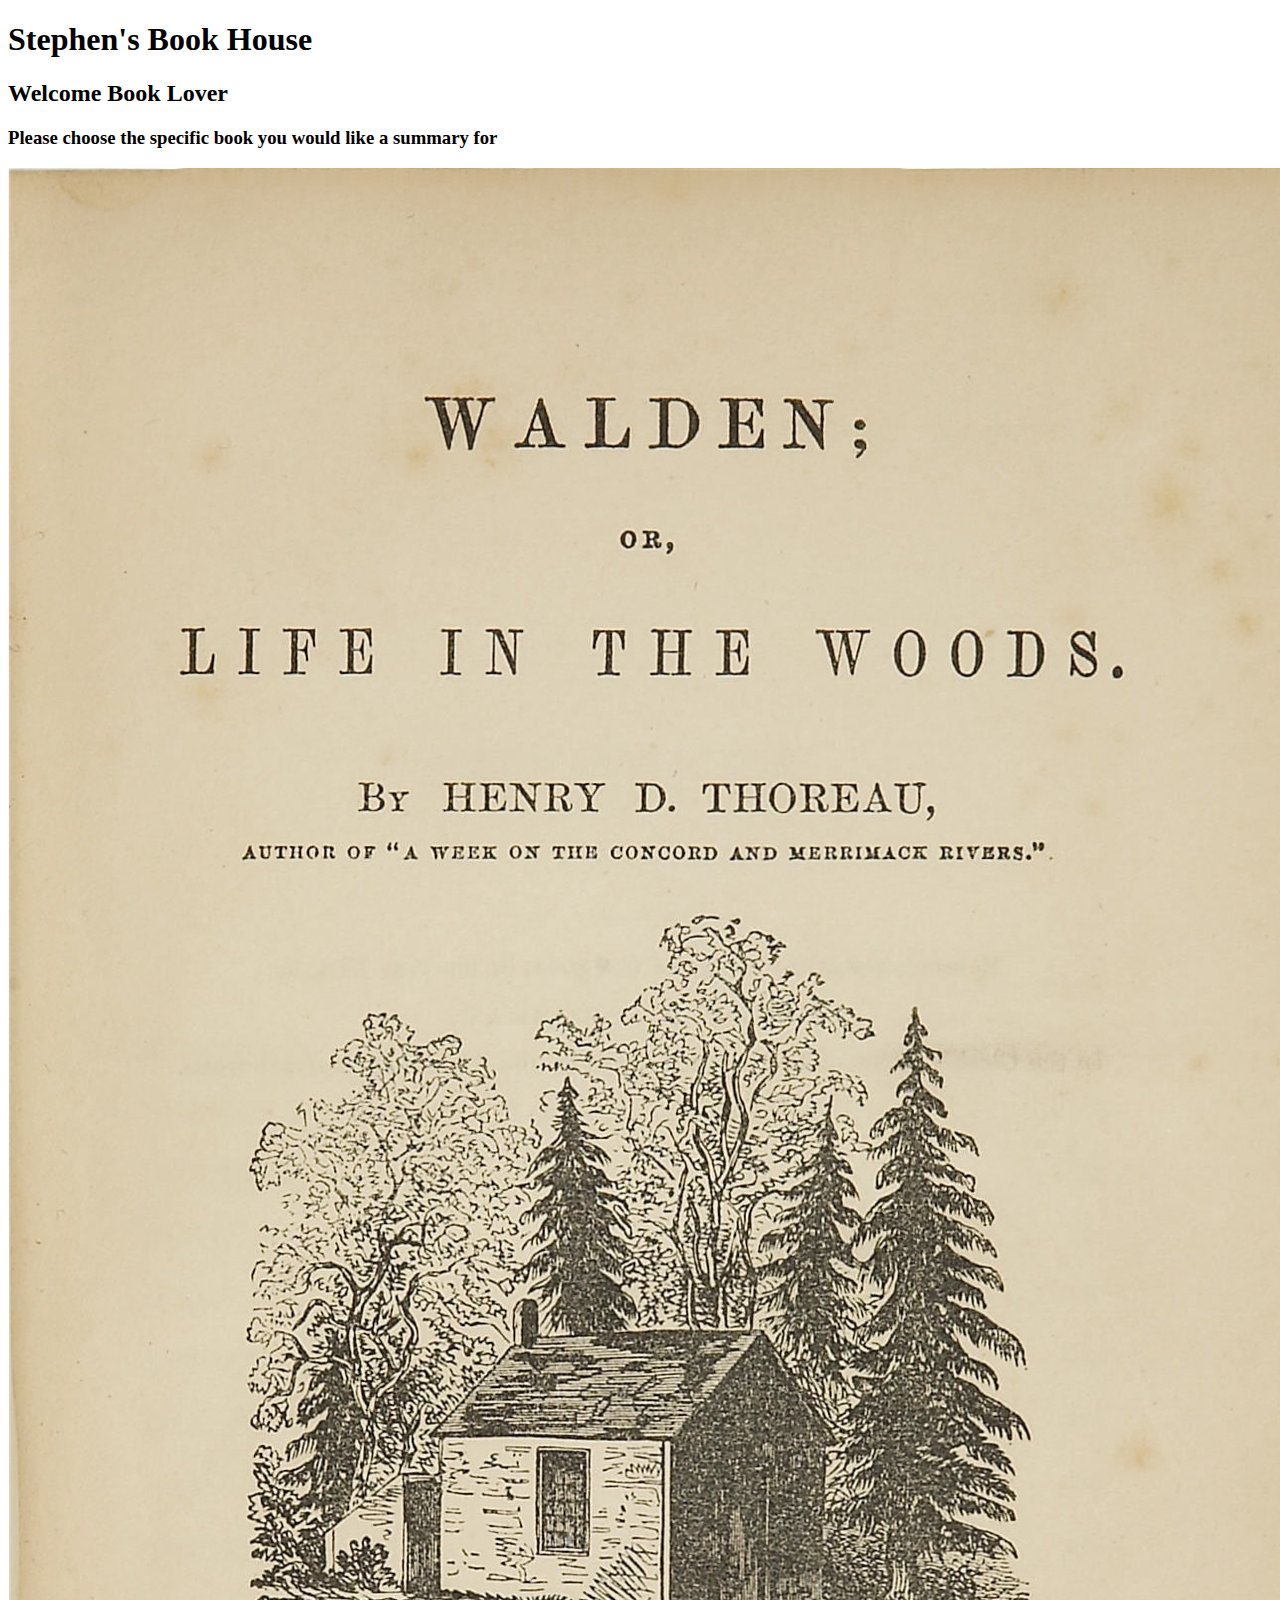
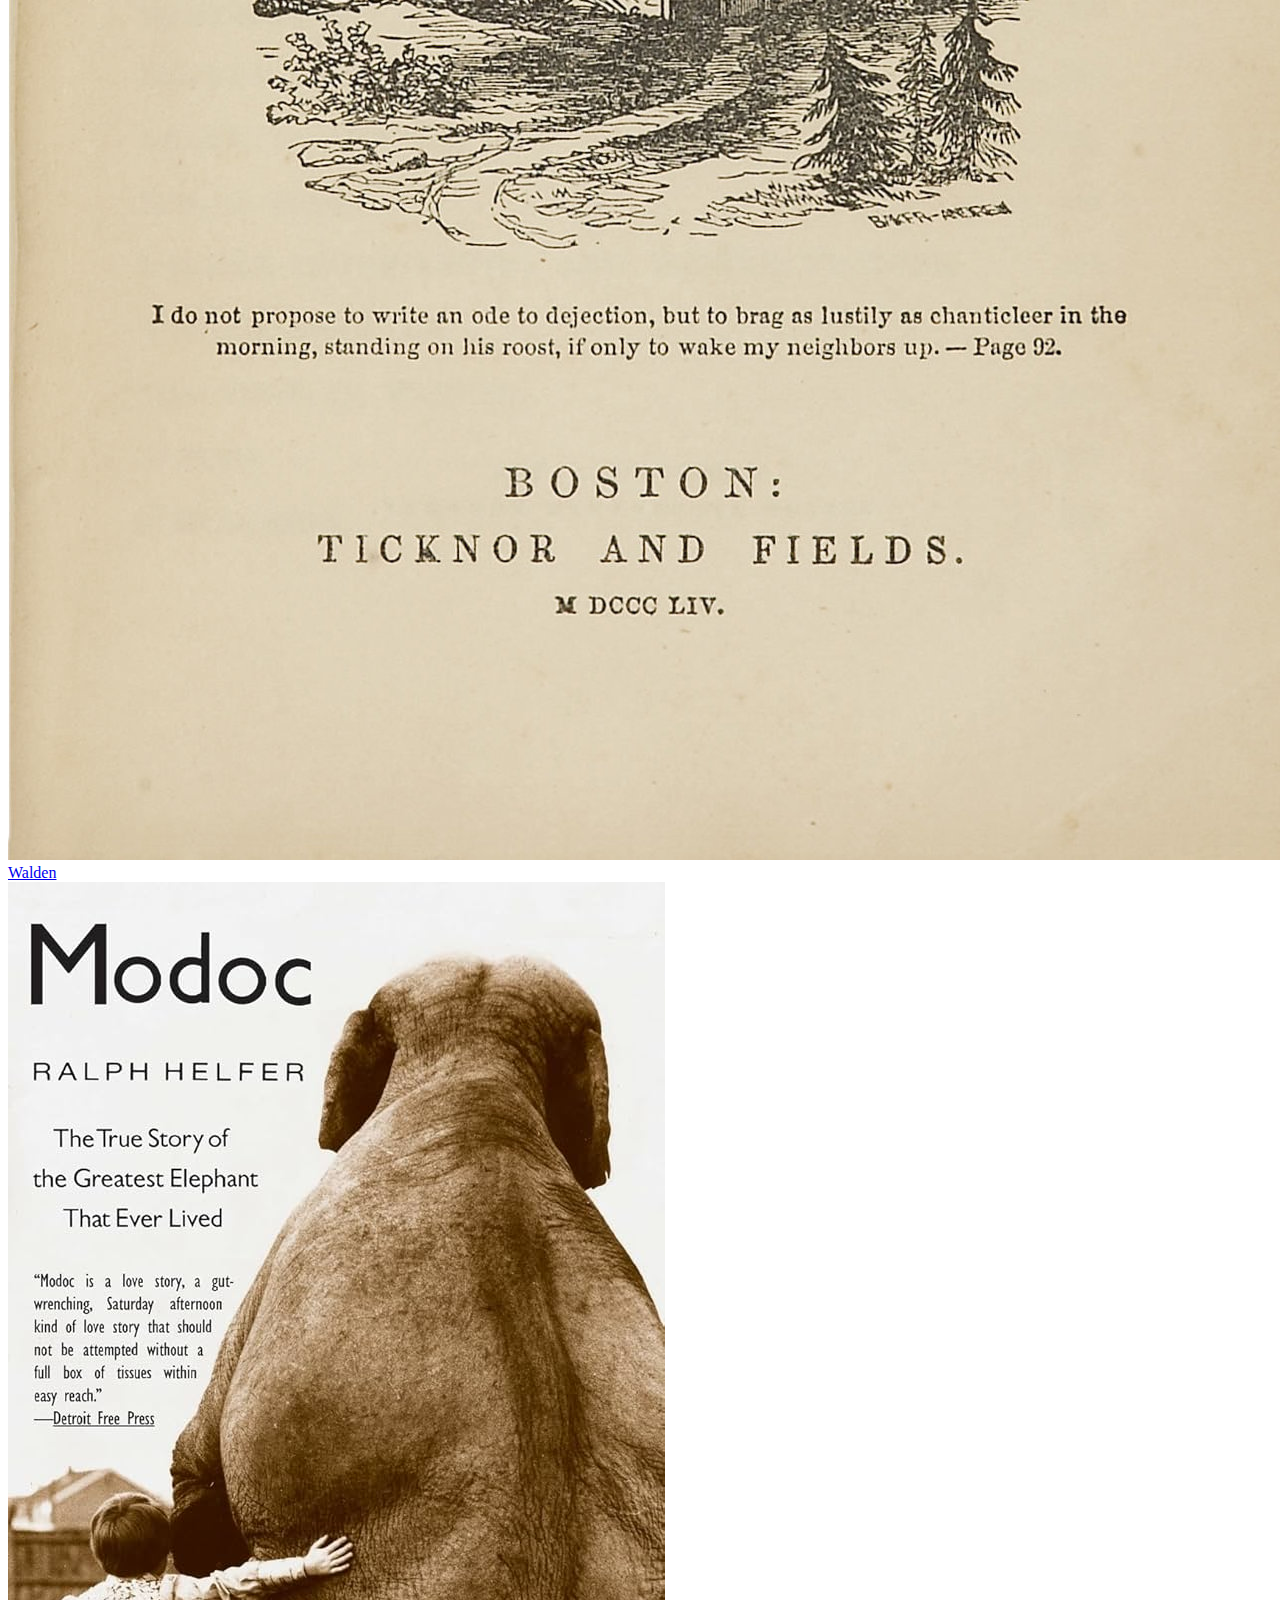
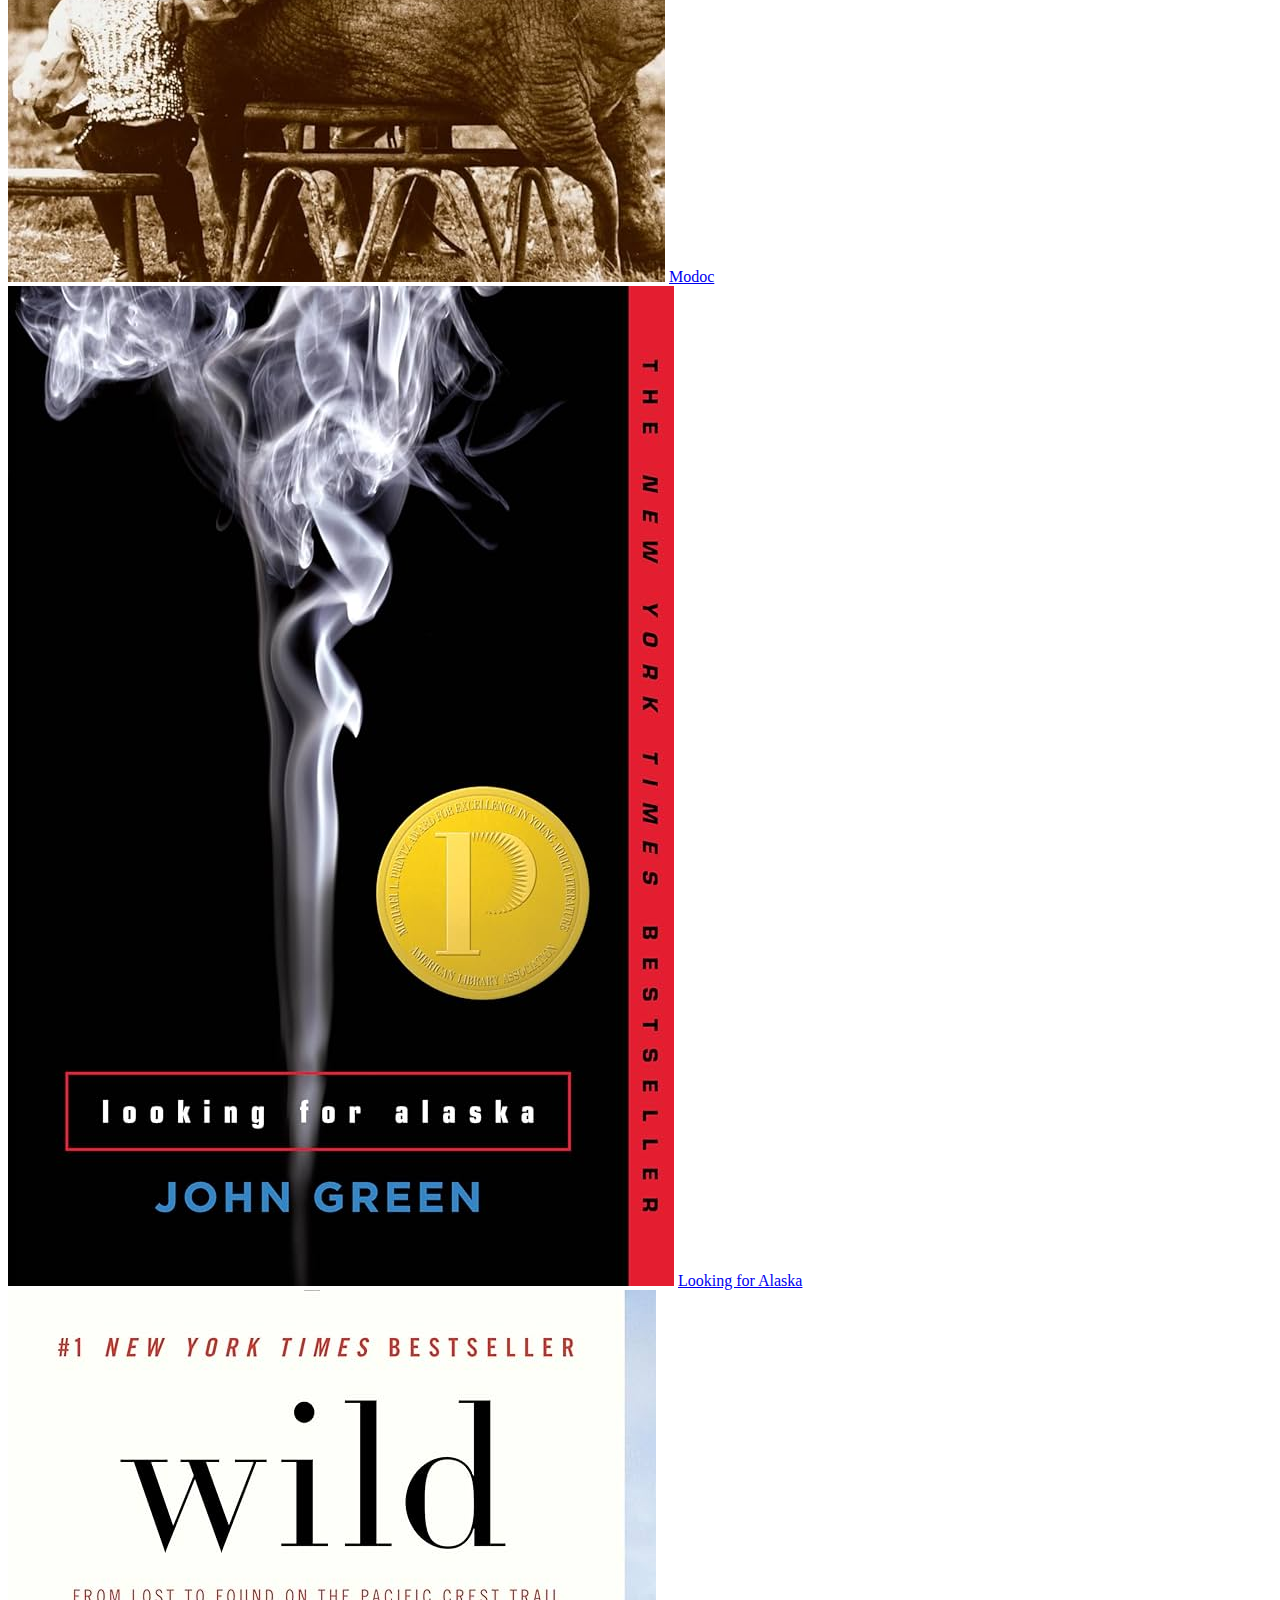
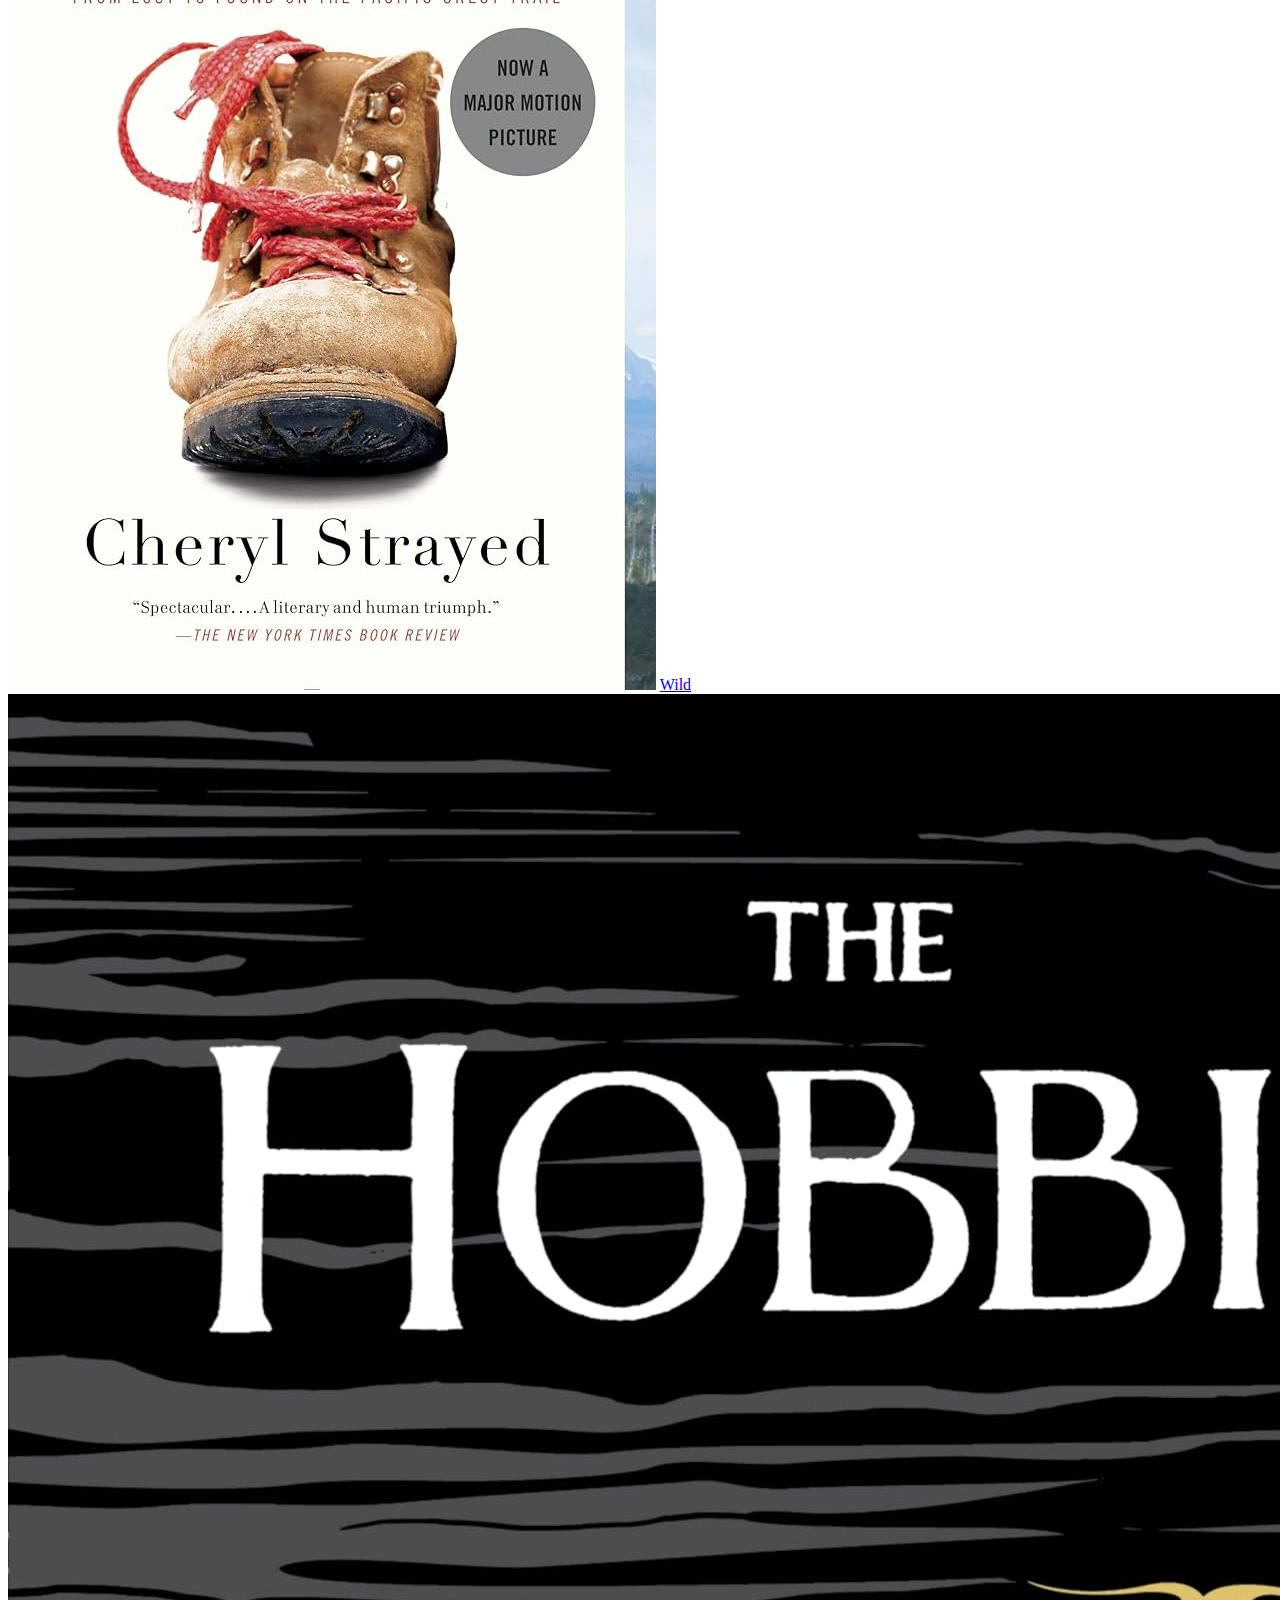
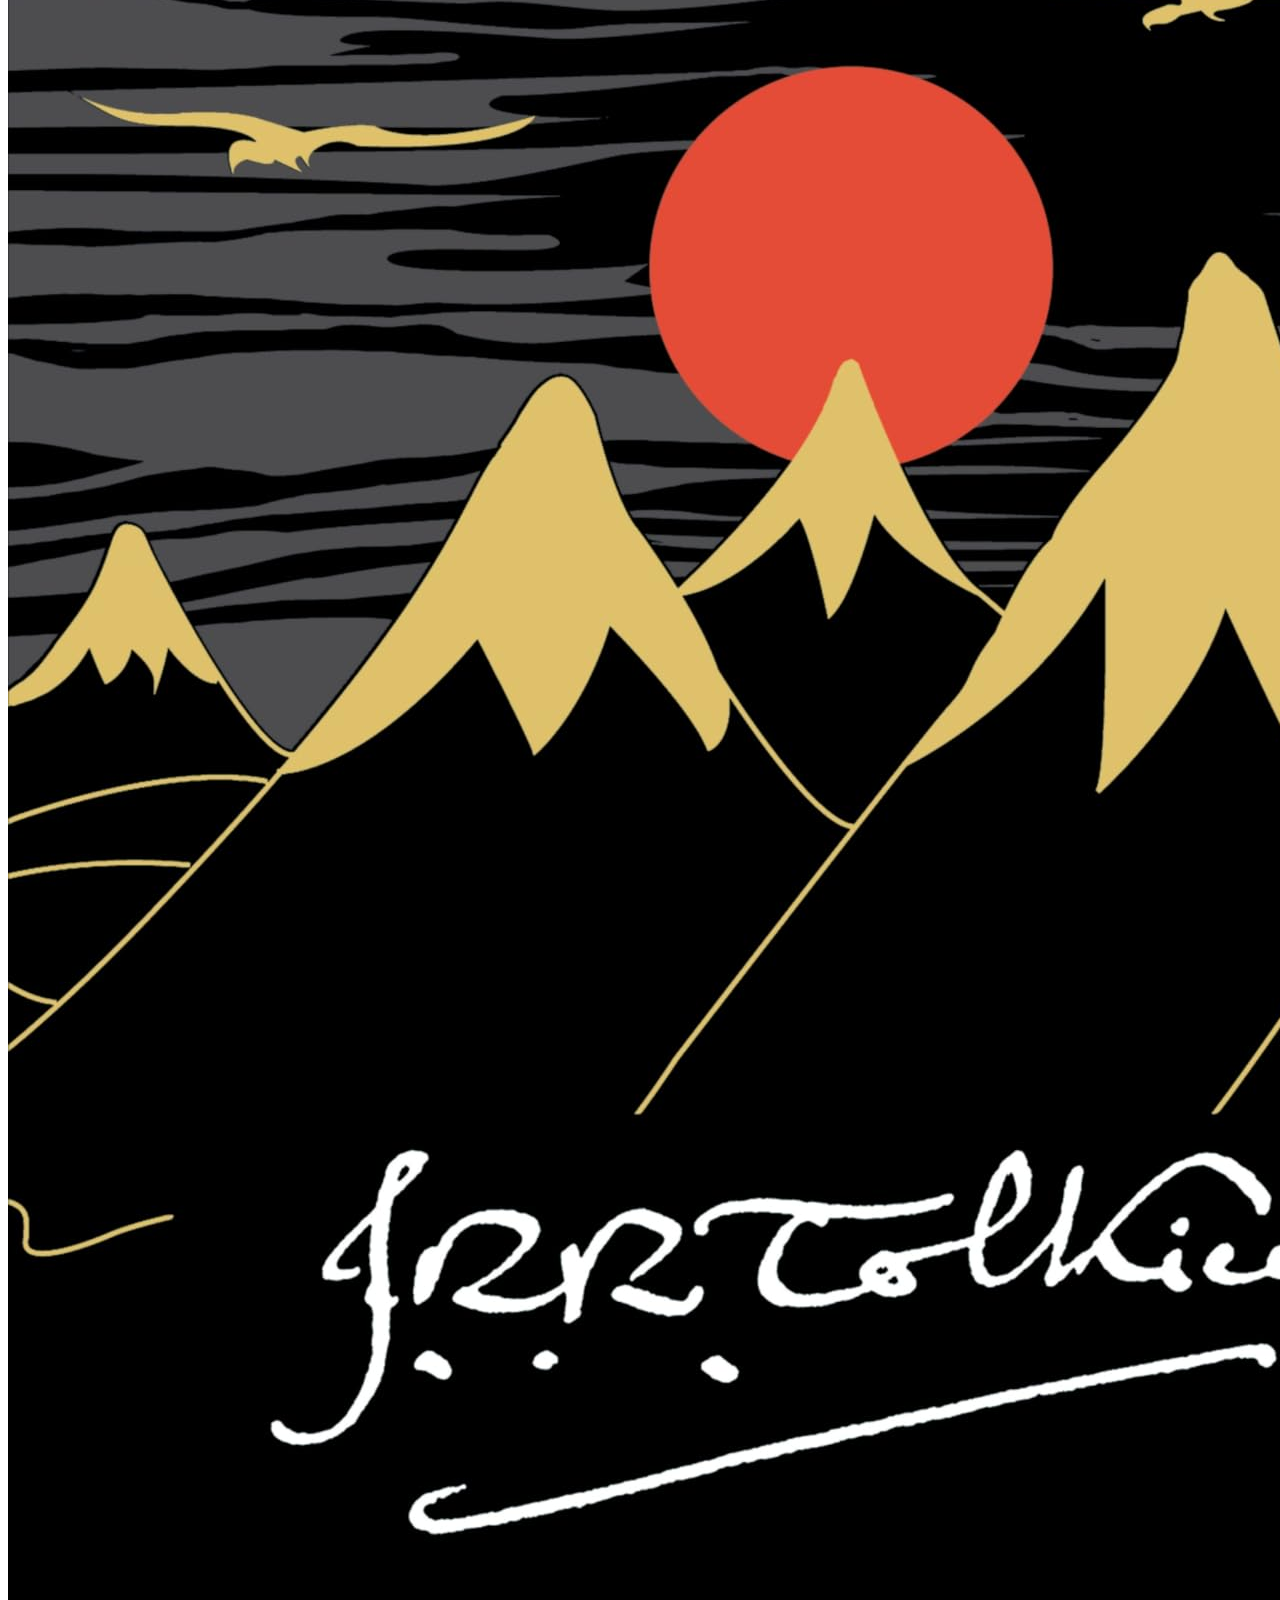
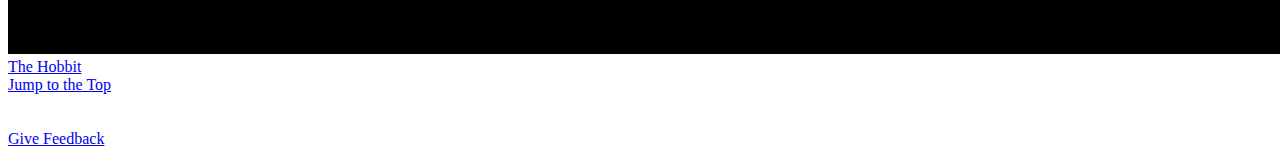
==== index.html @ a2a14dc8 "Adding in the inital files" ====
<!DOCTYPE html>
<html lang="en">
<head>
  <meta charset="UTF-8">
  <meta name="viewport" content="width=device-width, initial-scale=1.0">
  <title>Stephen's Book House</title>
  <link rel="stylesheet" href="index.css">
</head>
<body id="top">
  <h1>Stephen's Book House</h1>
  <h2>Welcome Book Lover</h2>
  <h3>Please choose the specific book you would like a summary for</h3>

  <div>
    <img src="Images/Walden.jpg">
    <a href="URL">Walden</a>
  </div>
    
  <div>
    <img src="Images/Modoc.jpg">
    <a href="URL">Modoc</a>
  </div>

  <div>
    <img src="Images/LookingForAlaska.jpg">
    <a href="URL">Looking for Alaska</a>
  </div>

  <div>
    <img src="Images/Wild.jpg">
    <a href="URL">Wild</a>
  </div>

  <div>
    <img src="Images/TheHobbit.jpg">
    <a href="URL">The Hobbit</a>
  </div>

  <footer>
    <a href="top">Jump to the Top</a>
    <br><br><br>
    <a href="URL">Give Feedback</a>
  </footer>
  
</body>
</html>
---- index.css ----
/*# sourceMappingURL=index.css.map */
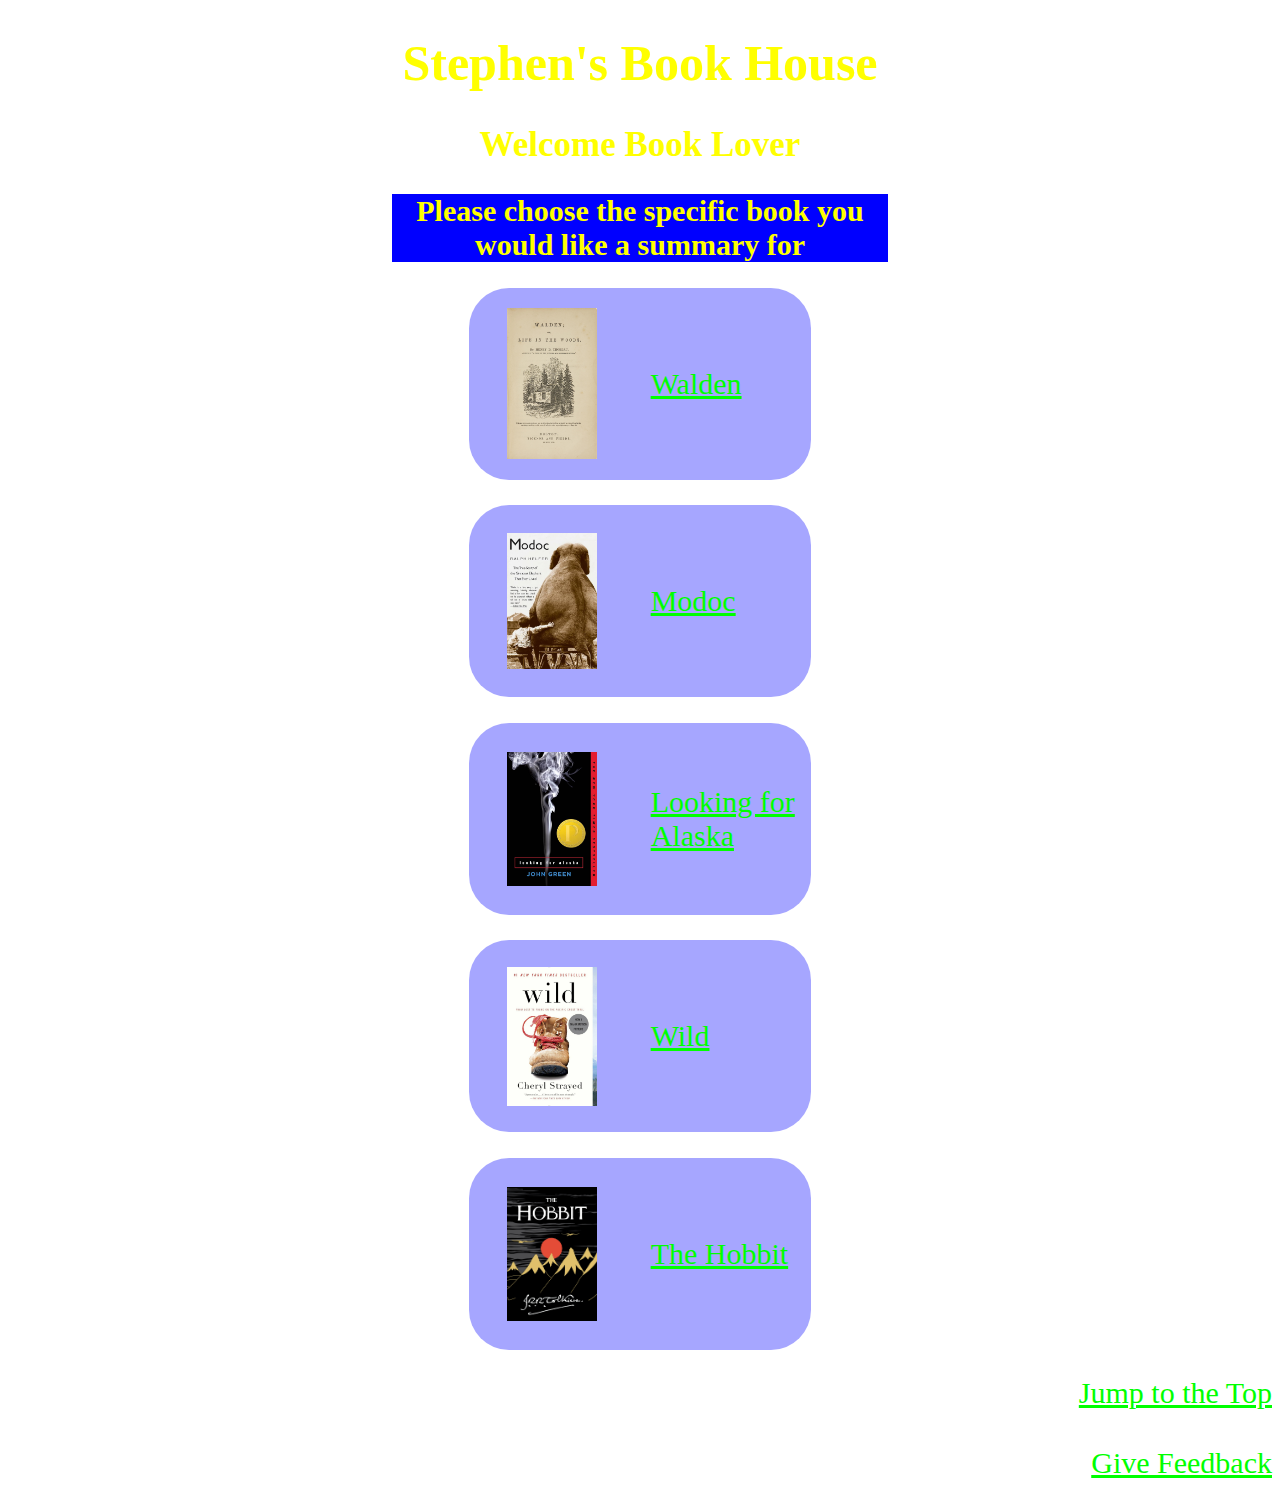
==== commit 24ba58cc: "Adding in intial Webpage layout" ====
--- a/index.html
+++ b/index.html
@@ -11,28 +11,28 @@
   <h2>Welcome Book Lover</h2>
   <h3>Please choose the specific book you would like a summary for</h3>
 
-  <div>
-    <img src="Images/Walden.jpg">
+  <div class="Walden">
+    <img src="Images/Walden.jpg" alt="Walden - Thoreau" id="Walden">
     <a href="URL">Walden</a>
   </div>
     
-  <div>
-    <img src="Images/Modoc.jpg">
+  <div class="Modoc">
+    <img src="Images/Modoc.jpg" alt="Modoc" id="Modoc">
     <a href="URL">Modoc</a>
   </div>
 
-  <div>
-    <img src="Images/LookingForAlaska.jpg">
+  <div class="Alaska">
+    <img src="Images/LookingForAlaska.jpg" alt="Looking for Alaska" id="Alaska">
     <a href="URL">Looking for Alaska</a>
   </div>
 
-  <div>
-    <img src="Images/Wild.jpg">
+  <div class="Wild">
+    <img src="Images/Wild.jpg" alt="Wild" id="Wild">
     <a href="URL">Wild</a>
   </div>
 
-  <div>
-    <img src="Images/TheHobbit.jpg">
+  <div class="Hobbit">
+    <img src="Images/TheHobbit.jpg" alt="The Hobbit" id="Hobbit">
     <a href="URL">The Hobbit</a>
   </div>
 
--- a/index.css
+++ b/index.css
@@ -1 +1,51 @@
-/*# sourceMappingURL=index.css.map */+body {
+  background-image: url(Images/Books.jpg);
+  background-size: cover;
+}
+body h1 {
+  color: yellow;
+  text-align: center;
+  font-size: 50px;
+}
+body h2 {
+  color: yellow;
+  text-align: center;
+  font-size: 35px;
+}
+body h3 {
+  color: yellow;
+  text-align: center;
+  font-size: 30px;
+  background-color: blue;
+  margin: 2vw 30vw;
+}
+body div {
+  display: flex;
+  align-items: center;
+  justify-content: first baseline;
+  border-radius: 40px;
+}
+body div a {
+  color: rgb(0, 255, 0);
+  font-size: 30px;
+  margin-left: 12%;
+}
+body .Walden, body .Modoc, body .Alaska, body .Wild, body .Hobbit {
+  background-color: rgba(0, 0, 255, 0.35);
+  margin: 2vw 36vw;
+  height: 15vw;
+}
+body #Walden, body #Modoc, body #Alaska, body #Wild, body #Hobbit {
+  width: 7vw;
+  height: auto;
+  align-items: baseline;
+  padding: 1vw 1vw 1vw 3vw;
+}
+body footer {
+  vertical-align: bottom;
+  text-align: right;
+}
+body footer a {
+  font-size: 30px;
+  color: rgb(0, 255, 0);
+}/*# sourceMappingURL=index.css.map */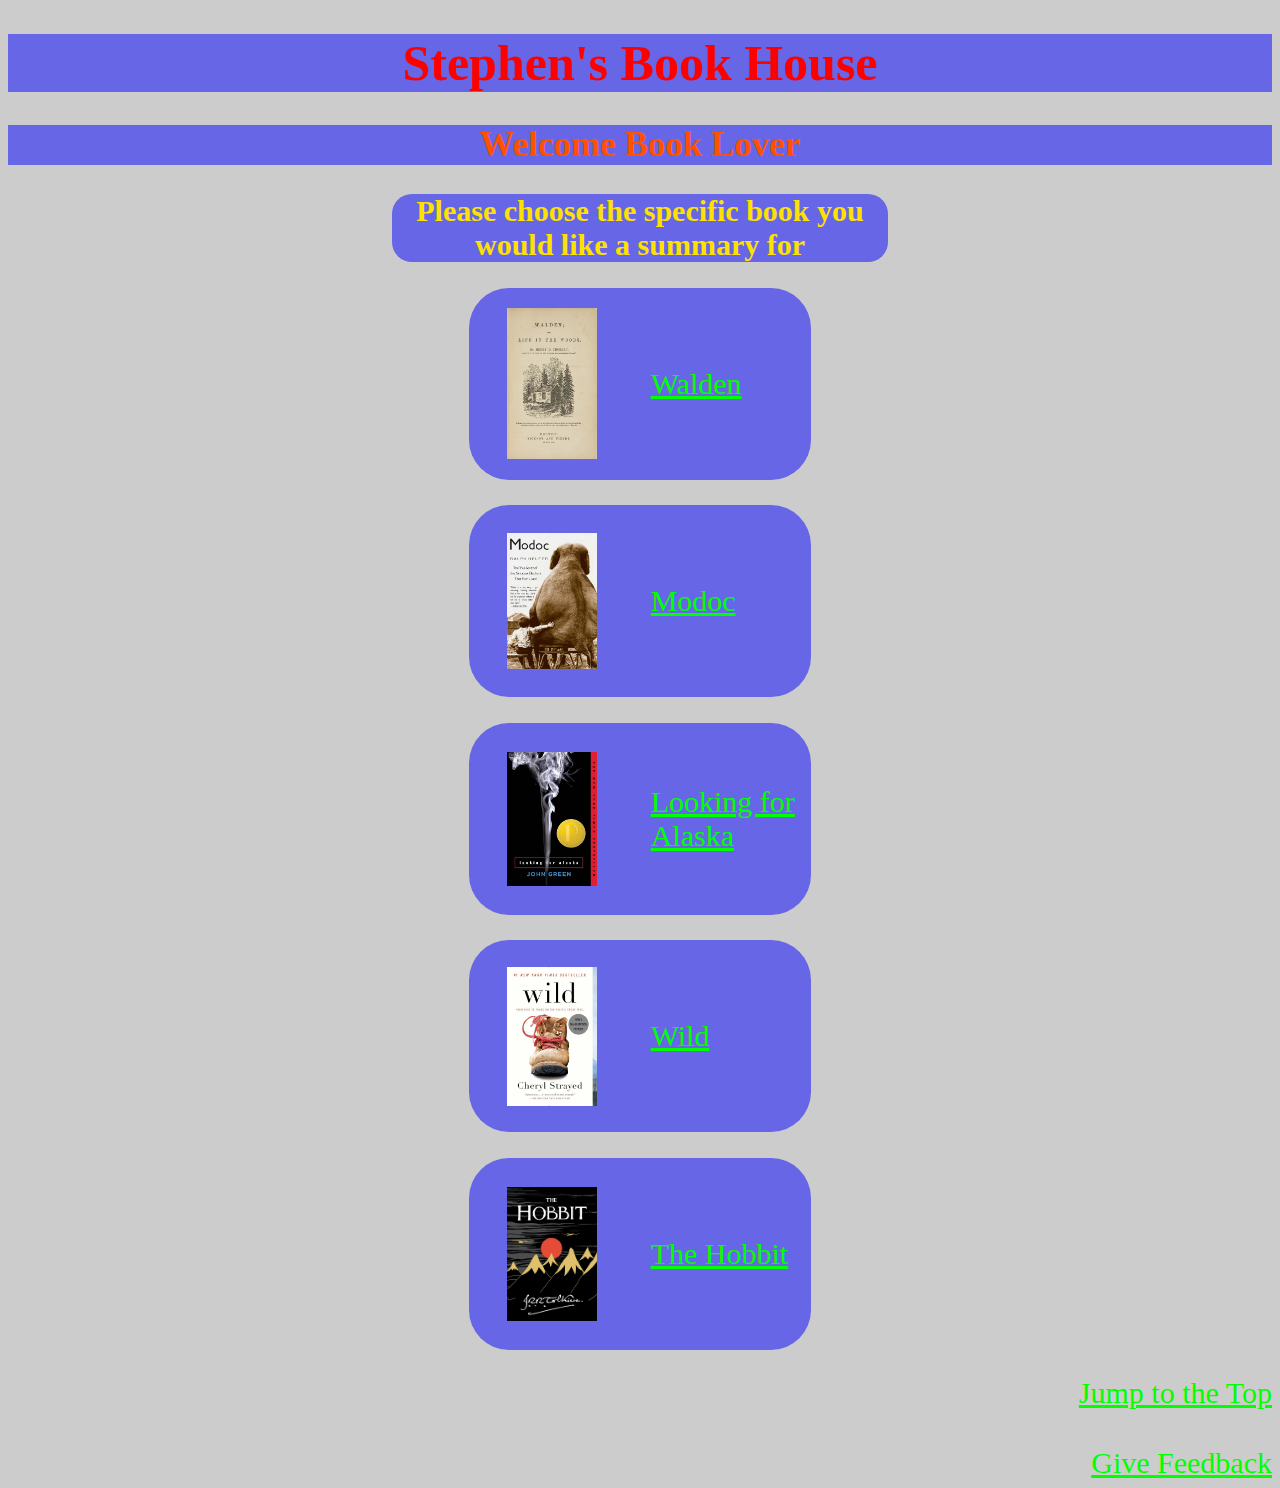
==== commit f1586afd: "Adding in final web pages and settings" ====
--- a/index.html
+++ b/index.html
@@ -7,39 +7,43 @@
   <link rel="stylesheet" href="index.css">
 </head>
 <body id="top">
-  <h1>Stephen's Book House</h1>
+
+  <header>
+    <h1>Stephen's Book House</h1>
+  </header>
+ 
   <h2>Welcome Book Lover</h2>
   <h3>Please choose the specific book you would like a summary for</h3>
 
   <div class="Walden">
     <img src="Images/Walden.jpg" alt="Walden - Thoreau" id="Walden">
-    <a href="URL">Walden</a>
+    <a href="walden.html">Walden</a>
   </div>
     
   <div class="Modoc">
     <img src="Images/Modoc.jpg" alt="Modoc" id="Modoc">
-    <a href="URL">Modoc</a>
+    <a href="modoc.html">Modoc</a>
   </div>
 
   <div class="Alaska">
     <img src="Images/LookingForAlaska.jpg" alt="Looking for Alaska" id="Alaska">
-    <a href="URL">Looking for Alaska</a>
+    <a href="alaska.html">Looking for Alaska</a>
   </div>
 
   <div class="Wild">
     <img src="Images/Wild.jpg" alt="Wild" id="Wild">
-    <a href="URL">Wild</a>
+    <a href="wild.html">Wild</a>
   </div>
 
   <div class="Hobbit">
     <img src="Images/TheHobbit.jpg" alt="The Hobbit" id="Hobbit">
-    <a href="URL">The Hobbit</a>
+    <a href="hobbit.html">The Hobbit</a>
   </div>
 
   <footer>
-    <a href="top">Jump to the Top</a>
+    <a href="#top">Jump to the Top</a>
     <br><br><br>
-    <a href="URL">Give Feedback</a>
+    <a href="https://docs.google.com/forms/d/e/1FAIpQLSdasYVkBDIz6GzLI4QSKebjfUf99wGrndnx88WNY8PAOXzCNw/viewform?usp=preview">Give Feedback</a>
   </footer>
   
 </body>
--- a/index.css
+++ b/index.css
@@ -1,22 +1,26 @@
 body {
-  background-image: url(Images/Books.jpg);
+  background-image: linear-gradient(rgba(0, 0, 0, 0.2), rgba(0, 0, 0, 0.2)),
+    url(Images/Books.jpg);
   background-size: cover;
 }
 body h1 {
-  color: yellow;
+  color: rgb(255, 0, 0);
   text-align: center;
   font-size: 50px;
+  background-color: rgba(0, 0, 255, 0.5);
 }
 body h2 {
-  color: yellow;
+  color: rgb(255, 81, 0);
   text-align: center;
   font-size: 35px;
+  background-color: rgba(0, 0, 255, 0.5);
 }
 body h3 {
-  color: yellow;
+  color: rgb(255, 225, 0);
   text-align: center;
   font-size: 30px;
-  background-color: blue;
+  background-color: rgba(0, 0, 255, 0.5);
+  border-radius: 20px;
   margin: 2vw 30vw;
 }
 body div {
@@ -30,16 +34,27 @@
   font-size: 30px;
   margin-left: 12%;
 }
-body .Walden, body .Modoc, body .Alaska, body .Wild, body .Hobbit {
-  background-color: rgba(0, 0, 255, 0.35);
+body .Walden,
+body .Modoc,
+body .Alaska,
+body .Wild,
+body .Hobbit {
+  background-color: rgba(0, 0, 255, 0.5);
   margin: 2vw 36vw;
   height: 15vw;
 }
-body #Walden, body #Modoc, body #Alaska, body #Wild, body #Hobbit {
+body #Walden,
+body #Modoc,
+body #Alaska,
+body #Wild,
+body #Hobbit {
   width: 7vw;
   height: auto;
   align-items: baseline;
   padding: 1vw 1vw 1vw 3vw;
+}
+body .detail_page {
+  color: rgb(0, 0, 255);
 }
 body footer {
   vertical-align: bottom;
@@ -48,4 +63,13 @@
 body footer a {
   font-size: 30px;
   color: rgb(0, 255, 0);
-}/*# sourceMappingURL=index.css.map */+  margin-left: 10%;
+}
+body p {
+  color: navy;
+  font-size: 35px;
+  margin: 15vw 25vw;
+  background-color: rgba(0, 255, 0, 0.5);
+  border-radius: 40px;
+  padding: 2vw;
+} /*# sourceMappingURL=index.css.map */
